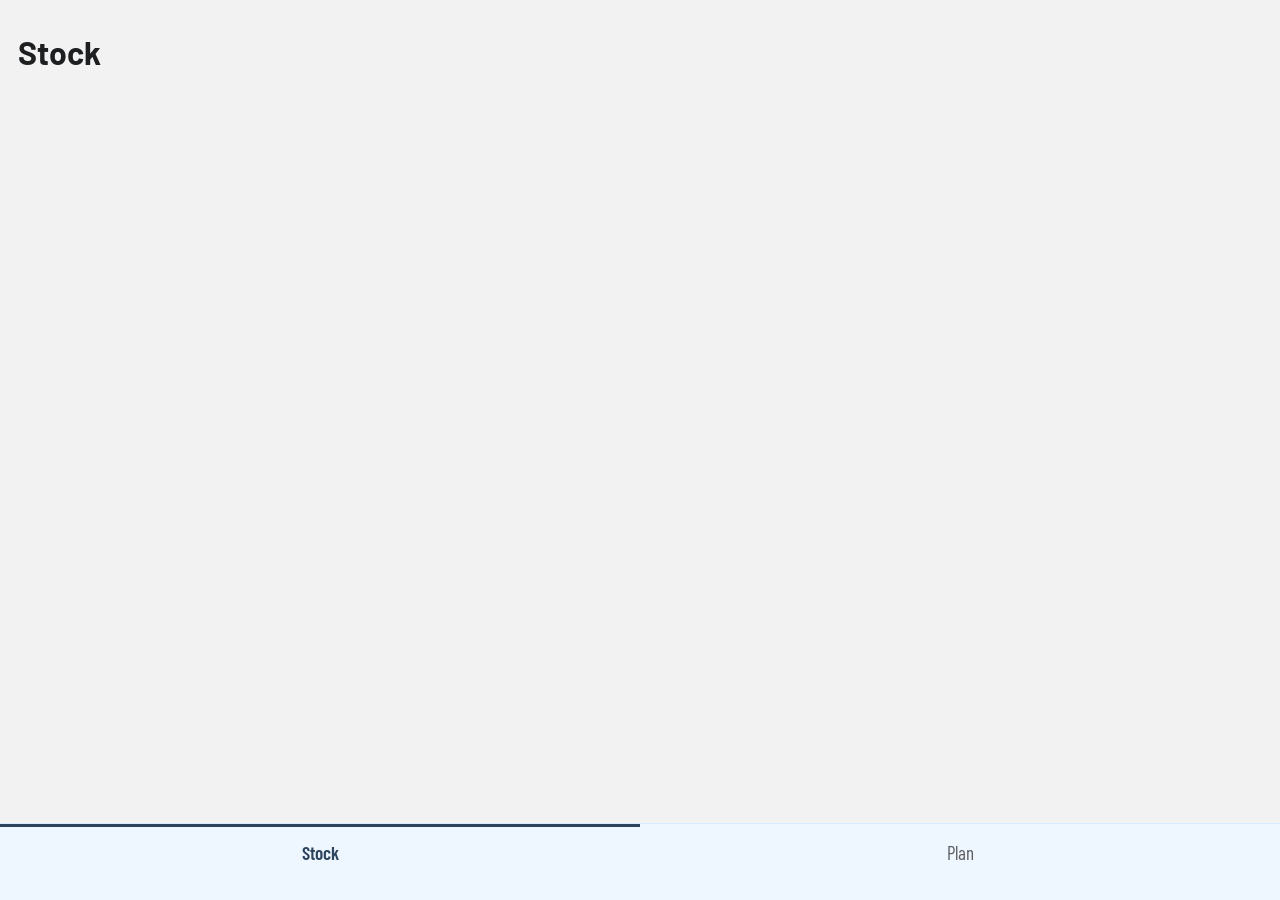
==== index.html @ 80f68609 "Add app shell: index.html, Steel plate tokens, tab bar with plan badge (sc-tjk.2) view.js renders st" ====
<!doctype html>
<html lang="en">
<head>
<meta charset="utf-8">
<meta name="viewport" content="width=device-width, initial-scale=1, viewport-fit=cover">
<meta name="theme-color" content="#eef6ff">
<title>Stock Cutting</title>
<link rel="preconnect" href="https://fonts.googleapis.com">
<link rel="preconnect" href="https://fonts.gstatic.com" crossorigin>
<link rel="stylesheet" href="https://fonts.googleapis.com/css2?family=Barlow:wght@400;500;700&family=Barlow+Condensed:wght@400;600&display=swap">
<link rel="stylesheet" href="style.css">
<script type="module" src="app.js"></script>
</head>
<body>
<div id="app"></div>
</body>
</html>
---- style.css ----
/* Stock Cutting — "Steel plate" tokens (README "Design tokens") and the app shell. */
:root {
  --ground: #f2f2f3;
  --ink: #1d1f20;
  --muted: #5d5d60;
  --faint: #98989b;
  --card: #eef6ff;          /* card fill, dock, tab bar (accent-100) */
  --rule: #d6ebff;          /* rules, soft borders, tint (accent-200) */
  --line: #b5d9fd;          /* card border, flash (accent-300) */
  --input-line: #94bce3;    /* input / count box border (accent-400) */
  --summary-rule: #749dc4;  /* accent-500 */
  --accent: #597ea3;        /* accent base, stale badge */
  --accent-strong: #416180; /* summary fill, focus border (accent-700) */
  --accent-ink: #2c455d;    /* accent text, CTA, badges (accent-800) */
  --accent-dark: #1d2d3d;   /* accent-900 */
  --caret: #5980a6;
  --warn: #a5432f;
  --warn-ink: #7a2c1e;
  --warn-bg: #fbeeea;
  --warn-rule: #efcdc4;
  --radius: 4px;
  --radius-sm: 3px;
  --font: 'Barlow', system-ui, sans-serif;
  --font-num: 'Barlow Condensed', system-ui, sans-serif;
}

* { box-sizing: border-box; }
html, body { height: 100%; margin: 0; }
body {
  background: var(--ground);
  color: var(--ink);
  font: 400 16px var(--font);
  -webkit-tap-highlight-color: transparent;
  -webkit-text-size-adjust: 100%;
  overflow: hidden;
}
button { font-family: inherit; color: inherit; cursor: pointer; }
button:disabled { cursor: not-allowed; opacity: .45; }
button:focus-visible { outline: 2px solid var(--caret); outline-offset: 2px; }
input:focus { outline: none; }
input::placeholder { color: var(--faint); }
input::-webkit-outer-spin-button, input::-webkit-inner-spin-button { -webkit-appearance: none; margin: 0; }

/* Shell: full-height column, screen (scroll + optional dock) over the tab bar */
#app {
  height: 100%;
  display: flex;
  flex-direction: column;
  padding: env(safe-area-inset-top) env(safe-area-inset-right) 0 env(safe-area-inset-left);
}
.screen { flex: 1; display: flex; flex-direction: column; min-height: 0; }
.scroll { flex: 1; overflow-y: auto; -webkit-overflow-scrolling: touch; padding: 12px 18px 22px; }
.dock { flex: none; padding: 12px 18px; background: var(--card); border-top: 1px solid var(--line); }

/* Tab bar */
.tabbar {
  flex: none;
  display: flex;
  background: var(--card);
  border-top: 1px solid var(--rule);
  padding-bottom: max(22px, env(safe-area-inset-bottom));
}
.tab {
  flex: 1;
  height: 54px;
  display: flex;
  align-items: center;
  justify-content: center;
  gap: 8px;
  border: 0;
  border-top: 3px solid transparent;
  background: transparent;
  font: 400 19px/1 var(--font-num);
  color: var(--muted);
}
.tab[aria-selected="true"] { font-weight: 600; color: var(--accent-ink); border-top-color: var(--accent-ink); }
.badge {
  min-width: 20px;
  height: 20px;
  padding: 0 5px;
  border-radius: 10px;
  background: var(--accent);
  color: #fff;
  display: flex;
  align-items: center;
  justify-content: center;
  font: 700 12px/1 var(--font);
}
.badge.warn { background: var(--warn); }
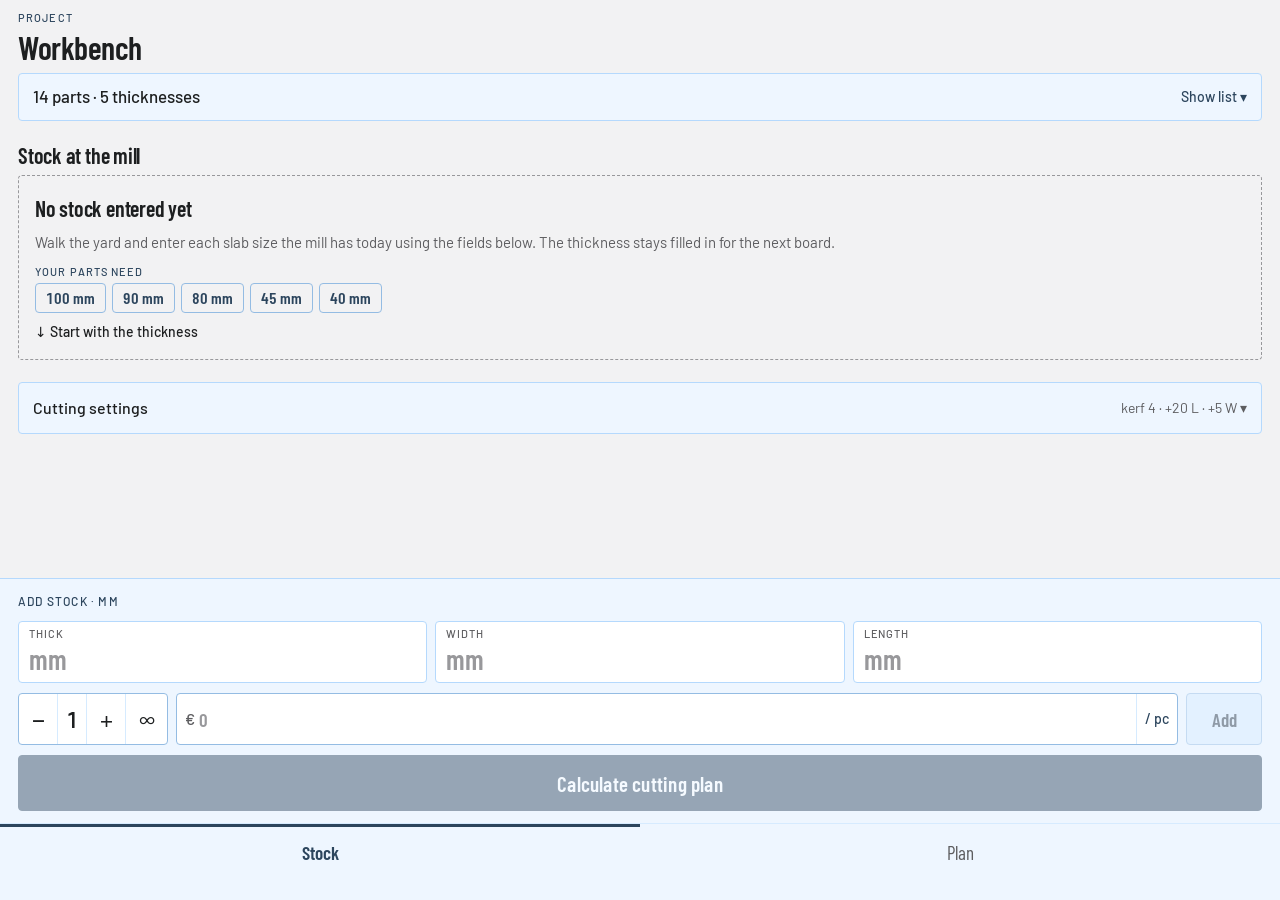
==== commit b017491c: "Add PWA: manifest, icons, apple meta, offline service worker (sc-tjk.6) Cache-first app files under " ====
--- a/index.html
+++ b/index.html
@@ -5,6 +5,14 @@
 <meta name="viewport" content="width=device-width, initial-scale=1, viewport-fit=cover">
 <meta name="theme-color" content="#eef6ff">
 <title>Stock Cutting</title>
+<link rel="manifest" href="manifest.json">
+<link rel="apple-touch-icon" href="icon-180.png">
+<meta name="apple-mobile-web-app-capable" content="yes">
+<meta name="mobile-web-app-capable" content="yes">
+<!-- "default": dark status bar text on a light bar above the page; the layout is light, so
+     "black-translucent" (white text over the page) would be unreadable -->
+<meta name="apple-mobile-web-app-status-bar-style" content="default">
+<meta name="apple-mobile-web-app-title" content="Cutting">
 <link rel="preconnect" href="https://fonts.googleapis.com">
 <link rel="preconnect" href="https://fonts.gstatic.com" crossorigin>
 <link rel="stylesheet" href="https://fonts.googleapis.com/css2?family=Barlow:wght@400;500;700&family=Barlow+Condensed:wght@400;600&display=swap">
--- a/style.css
+++ b/style.css
@@ -87,3 +87,205 @@
   font: 700 12px/1 var(--font);
 }
 .badge.warn { background: var(--warn); }
+
+/* ---- Shared type and cards ---- */
+.kicker { font: 500 11px/1 var(--font); letter-spacing: .1em; text-transform: uppercase; color: var(--accent-ink); }
+.title { margin: 0; font: 600 32px/1.05 var(--font-num); letter-spacing: -.015em; }
+.h2 { margin: 0; font: 600 22px/1.1 var(--font-num); letter-spacing: -.01em; }
+.muted { font: 400 14px/1 var(--font); color: var(--muted); }
+.num, .dims, .count, .avail-n, .chip { font-family: var(--font-num); font-weight: 600; font-variant-numeric: tabular-nums; }
+.card { background: var(--card); border: 1px solid var(--line); border-radius: var(--radius); }
+.stack6 { display: flex; flex-direction: column; gap: 6px; }
+.stack8 { display: flex; flex-direction: column; gap: 8px; }
+.cap { font: 500 11px/1 var(--font); letter-spacing: .08em; text-transform: uppercase; color: var(--muted); }
+
+/* ---- Stock screen ---- */
+.scroll.stock { display: flex; flex-direction: column; gap: 22px; }
+
+.toggle {
+  display: flex; align-items: center; justify-content: space-between; gap: 10px;
+  min-height: 48px; padding: 0 14px; font: 500 17px/1.2 var(--font); text-align: left;
+}
+.toggle-label { font: 500 14px/1 var(--font); color: var(--accent-ink); }
+.parts { padding: 4px 14px; }
+.parts-row {
+  display: grid; grid-template-columns: minmax(0, 1fr) auto 32px; gap: 8px; align-items: baseline;
+  padding: 9px 0; border-top: 1px solid var(--rule); font: 600 16px/1.2 var(--font-num);
+}
+.parts-row > :last-child { text-align: right; }
+.parts-row.head { padding: 8px 0 6px; border-top: 0; font: 500 11px/1 var(--font); letter-spacing: .08em; text-transform: uppercase; color: var(--muted); }
+.parts-row .name { font: 400 15px/1.2 var(--font); overflow-wrap: anywhere; }
+
+.section-head { display: flex; align-items: baseline; justify-content: space-between; gap: 10px; }
+
+/* Stock row: the row slides left over the Delete button */
+.swipe { position: relative; border-radius: var(--radius); overflow: hidden; }
+.del {
+  position: absolute; top: 0; right: 0; bottom: 0; width: 100px; padding: 0 0 0 12px;
+  border: 0; border-radius: var(--radius); background: var(--warn); color: #fff; font: 500 16px/1 var(--font);
+}
+.swipe:not(.open):not(.dragging) .del { visibility: hidden; }
+.row {
+  position: relative; width: 100%; display: flex; align-items: center; gap: 12px;
+  min-height: 66px; padding: 10px 12px 10px 14px; text-align: left;
+  background: var(--card); border: 1px solid var(--line); border-radius: var(--radius);
+  transition: transform .2s ease, background .4s;
+  touch-action: pan-y; user-select: none; -webkit-user-select: none;
+}
+.row:focus-visible { outline-offset: -3px; }
+.row.flash { background: var(--line); }
+.row.editing { border-color: var(--accent-strong); }
+.open .row { transform: translateX(-88px); }
+.dragging .row { transition: background .4s; }
+.row-main { flex: 1; min-width: 0; display: flex; flex-direction: column; gap: 4px; }
+.dims { font-size: 24px; line-height: 1; white-space: nowrap; }
+.x { color: var(--faint); font-weight: 400; }
+.meta { font: 400 13px/1.2 var(--font); color: var(--muted); }
+.avail {
+  flex: none; min-width: 54px; height: 46px; padding: 0 8px; border: 1px solid var(--input-line); border-radius: var(--radius);
+  display: flex; flex-direction: column; align-items: center; justify-content: center; gap: 2px; color: var(--accent-ink);
+}
+.avail-n { font-size: 21px; line-height: 1; }
+.avail-cap { font: 500 9px/1 var(--font); letter-spacing: .08em; text-transform: uppercase; color: var(--muted); }
+.hint { padding: 0 2px; font: 400 13px/1.3 var(--font); color: var(--muted); }
+
+.empty { display: flex; flex-direction: column; gap: 12px; padding: 20px 16px; border: 1px dashed var(--faint); border-radius: var(--radius); }
+.empty p { margin: 0; font: 400 15px/1.45 var(--font); color: var(--muted); text-wrap: pretty; }
+.chips { display: flex; flex-wrap: wrap; gap: 6px; }
+.chip { padding: 6px 10px; border: 1px solid var(--input-line); border-radius: var(--radius); font-size: 16px; line-height: 1; color: var(--accent-ink); }
+.start { font: 500 14px/1 var(--font); }
+
+.settings-head {
+  width: 100%; display: flex; align-items: center; justify-content: space-between; gap: 10px;
+  min-height: 50px; padding: 0 14px; border: 0; background: transparent; text-align: left; font: 500 16px/1 var(--font);
+}
+.settings { display: grid; grid-template-columns: repeat(3, minmax(0, 1fr)); gap: 8px; padding: 2px 14px 14px; }
+.setting { display: flex; flex-direction: column; gap: 6px; }
+.setting .cap { line-height: 1.1; letter-spacing: .06em; }
+.setting .box {
+  display: flex; align-items: center; height: 46px; padding: 0 10px;
+  border: 1px solid var(--input-line); border-radius: var(--radius); background: #fff;
+}
+.setting input { width: 100%; min-width: 0; padding: 0; border: 0; background: transparent; font: 600 21px/1 var(--font-num); color: var(--ink); caret-color: var(--caret); }
+.unit { font: 400 13px/1 var(--font); color: var(--muted); }
+
+/* Entry dock */
+.dock { display: flex; flex-direction: column; gap: 10px; }
+.dock .kicker { font-size: 12px; }
+.dock-head { display: flex; align-items: center; justify-content: space-between; min-height: 20px; }
+.link {
+  min-height: 44px; margin: -12px 0; padding: 0; border: 0; background: none;
+  font: 500 15px/1 var(--font); color: var(--accent-ink); text-decoration: underline; text-underline-offset: 3px;
+}
+.grid3 { display: grid; grid-template-columns: repeat(3, minmax(0, 1fr)); gap: 8px; }
+.field {
+  display: flex; flex-direction: column; justify-content: center; gap: 3px; height: 62px; padding: 0 10px;
+  border: 1px solid var(--line); border-radius: var(--radius); background: #fff;
+}
+.field input {
+  width: 100%; min-width: 0; padding: 0; border: 0; background: transparent;
+  font: 600 28px/1 var(--font-num); font-variant-numeric: tabular-nums; color: var(--ink); caret-color: var(--caret);
+}
+.field:focus-within, .setting .box:focus-within, .price:focus-within { border-color: var(--accent-strong); box-shadow: 0 0 0 2px var(--accent-strong); }
+.dock-row { display: flex; gap: 8px; height: 52px; }
+.stepper { flex: none; display: flex; align-items: stretch; border: 1px solid var(--input-line); border-radius: var(--radius); overflow: hidden; background: #fff; }
+.stepper button { width: 38px; padding: 0; border: 0; background: transparent; font: 400 26px/1 var(--font); color: var(--ink); }
+.stepper button:focus-visible { outline-offset: -2px; }
+.count { min-width: 30px; padding: 0 4px; display: flex; align-items: center; justify-content: center; font-size: 22px; line-height: 1; border-left: 1px solid var(--rule); border-right: 1px solid var(--rule); }
+.stepper .inf { width: 42px; border-left: 1px solid var(--rule); font-size: 22px; }
+.inf[aria-pressed="true"] { background: var(--accent-ink); color: #fff; }
+.price { flex: 1; min-width: 0; display: flex; align-items: center; padding-left: 8px; border: 1px solid var(--input-line); border-radius: var(--radius); background: #fff; }
+.euro { font: 500 16px/1 var(--font); color: var(--muted); }
+.price input { flex: 1; min-width: 0; width: 100%; padding: 0 4px; border: 0; background: transparent; font: 600 19px/1 var(--font-num); color: var(--ink); caret-color: var(--caret); }
+.unit-btn { flex: none; height: 100%; padding: 0 8px; border: 0; border-left: 1px solid var(--rule); background: transparent; font: 500 14px/1 var(--font); color: var(--accent-ink); }
+.add { flex: none; width: 76px; border: 1px solid var(--input-line); border-radius: var(--radius); background: var(--rule); color: var(--accent-dark); font: 600 19px/1 var(--font-num); }
+.cta { height: 56px; border: 1px solid var(--accent-ink); border-radius: var(--radius); background: var(--accent-ink); color: #fff; font: 600 21px/1 var(--font-num); letter-spacing: .01em; }
+
+/* ---- Plan screen ---- */
+.noplan { display: flex; flex-direction: column; align-items: flex-start; justify-content: center; gap: 12px; padding: 24px; }
+.noplan-title { font: 600 28px/1.1 var(--font-num); }
+.noplan p { margin: 0; font: 400 16px/1.45 var(--font); color: var(--muted); }
+.goto { height: 52px; padding: 0 20px; font: 600 19px/1 var(--font-num); }
+
+.scroll.plan { display: flex; flex-direction: column; gap: 18px; padding: 14px 18px 22px; }
+.stale { display: flex; align-items: center; gap: 10px; padding: 10px 10px 10px 14px; border: 1px solid var(--accent); border-radius: var(--radius); background: var(--rule); }
+.stale span { flex: 1; font: 400 14px/1.3 var(--font); }
+.recalc { flex: none; height: 44px; padding: 0 14px; border: 0; border-radius: var(--radius); background: var(--accent-ink); color: #fff; font: 600 17px/1 var(--font-num); }
+
+.summary { display: flex; flex-direction: column; gap: 14px; padding: 16px 16px 14px; border-radius: var(--radius); background: var(--accent-strong); color: #fff; }
+.summary .kicker { color: var(--rule); }
+.buy { font: 600 52px/.95 var(--font-num); letter-spacing: -.02em; }
+.stats { display: grid; grid-auto-flow: column; grid-auto-columns: minmax(0, 1fr); gap: 10px; padding-top: 12px; border-top: 1px solid var(--summary-rule); }
+.stat { display: flex; flex-direction: column; gap: 5px; }
+.stat-cap { font: 500 11px/1 var(--font); letter-spacing: .08em; text-transform: uppercase; color: var(--rule); }
+.stat-n, .u-n, .u-need, .shop-n, .shop-dims, .slab-num, .slab-dims, .prog, .pnum, .plabel { font-family: var(--font-num); font-weight: 600; font-variant-numeric: tabular-nums; }
+.stat-n { font-size: 24px; line-height: 1; }
+.excl { margin-top: -6px; font: 400 13px/1.2 var(--font); color: var(--rule); }
+
+.warn-box { display: flex; flex-direction: column; gap: 10px; padding: 14px; border: 1.5px solid var(--warn); border-radius: var(--radius); background: var(--warn-bg); }
+.warn-head { display: flex; align-items: flex-start; gap: 10px; }
+.warn-dot { flex: none; width: 26px; height: 26px; border-radius: 50%; background: var(--warn); color: #fff; display: flex; align-items: center; justify-content: center; font: 700 16px/1 var(--font); }
+.warn-title { font: 600 21px/1.1 var(--font-num); color: var(--warn-ink); }
+.warn-text { margin: 0; font: 400 14px/1.35 var(--font); color: var(--warn-ink); }
+.unplaced-row { display: flex; flex-direction: column; gap: 3px; padding: 10px 0; border-top: 1px solid var(--warn-rule); }
+.u-head { display: flex; align-items: baseline; justify-content: space-between; gap: 8px; }
+.u-name { font: 500 16px/1.2 var(--font); overflow-wrap: anywhere; }
+.u-n { font-size: 17px; line-height: 1; }
+.u-need { font-size: 22px; line-height: 1.1; color: var(--warn-ink); }
+
+.shop { padding: 12px 14px 6px; }
+.shop .kicker { padding-bottom: 6px; }
+.shop-row { display: flex; align-items: baseline; gap: 10px; padding: 11px 0; border-top: 1px solid var(--rule); }
+.shop-n { min-width: 38px; font-size: 26px; line-height: 1; color: var(--accent-ink); }
+.shop-dims { flex: 1; font-size: 24px; line-height: 1; }
+.shop-price { font: 400 15px/1 var(--font); color: var(--muted); }
+.slabs-head { margin-bottom: -6px; }
+
+.slab { display: flex; flex-direction: column; gap: 10px; padding: 12px 12px 4px; }
+.slab-head { display: flex; align-items: center; gap: 10px; }
+.slab-num { flex: none; width: 30px; height: 30px; border-radius: var(--radius); background: var(--accent-ink); color: #fff; display: flex; align-items: center; justify-content: center; font-size: 18px; line-height: 1; }
+.slab-main { flex: 1; min-width: 0; display: flex; flex-direction: column; gap: 3px; }
+.slab-dims { font-size: 23px; line-height: 1; }
+.prog { flex: none; padding: 6px 8px; border-radius: var(--radius); background: var(--rule); color: var(--accent-ink); font-size: 16px; line-height: 1; }
+.prog.all { background: var(--accent-ink); color: #fff; }
+
+/* Drawing: SVG in slab mm, scaled by the browser; HTML labels on top let taps through */
+.hscroll { overflow-x: auto; padding: 3px; margin: 0 -3px; }
+.draw { position: relative; width: 100%; }
+.draw.zoomed { width: 340%; }
+.draw svg {
+  display: block; width: 100%; height: auto; overflow: visible;
+  background: repeating-linear-gradient(135deg, var(--input-line) 0 1px, var(--card) 1px 6px);
+  box-shadow: 0 0 0 1.5px var(--accent-ink);
+}
+.part { fill: #fff; stroke: var(--accent-strong); stroke-width: 1px; vector-effect: non-scaling-stroke; cursor: pointer; }
+.part.done { fill: var(--rule); }
+.part.sel { fill: var(--accent-ink); }
+.plabel {
+  position: absolute; display: flex; align-items: center; justify-content: center; overflow: hidden;
+  white-space: pre; font-size: 12px; line-height: 1; color: var(--ink); pointer-events: none;
+}
+.plabel.done { color: var(--faint); }
+.plabel.sel { color: #fff; }
+
+.slab-info { display: flex; align-items: center; gap: 8px; min-height: 44px; }
+.info { flex: 1; min-width: 0; font: 400 14px/1.3 var(--font); color: var(--muted); text-wrap: pretty; }
+.info.sel { font-weight: 500; color: var(--ink); }
+.zoom { position: relative; flex: none; height: 40px; padding: 0 12px; border: 1px solid var(--input-line); border-radius: var(--radius); background: #fff; font: 500 14px/1 var(--font); }
+.zoom::after { content: ''; position: absolute; inset: -2px 0; } /* 44 px hit target */
+
+.prows { display: flex; flex-direction: column; margin: 0 -4px; }
+.prow { display: flex; align-items: center; min-height: 52px; border-top: 1px solid var(--rule); }
+.prow.sel { background: var(--rule); }
+.tick { flex: none; width: 48px; height: 52px; padding: 0; border: 0; background: transparent; display: flex; align-items: center; justify-content: center; }
+.tick .box { width: 26px; height: 26px; border: 1.5px solid var(--accent-strong); border-radius: var(--radius-sm); background: #fff; color: #fff; display: flex; align-items: center; justify-content: center; font: 700 16px/1 var(--font); }
+.prow.done .box { background: var(--accent-ink); }
+.pick { flex: 1; min-width: 0; align-self: stretch; display: flex; flex-direction: column; justify-content: center; gap: 3px; padding: 7px 8px 7px 0; border: 0; background: transparent; text-align: left; }
+.pname { display: flex; align-items: baseline; gap: 6px; }
+.pnum { min-width: 14px; font-size: 15px; line-height: 1; color: var(--accent-ink); }
+.pn { font: 500 16px/1.2 var(--font); overflow-wrap: anywhere; }
+.prow.done .pn { color: var(--faint); text-decoration: line-through; }
+.pick .meta { padding-left: 20px; }
+
+.dock.plan-dock { padding: 10px 18px; }
+.adjust { width: 100%; height: 52px; border: 1px solid var(--input-line); border-radius: var(--radius); background: #fff; font: 600 20px/1 var(--font-num); }
